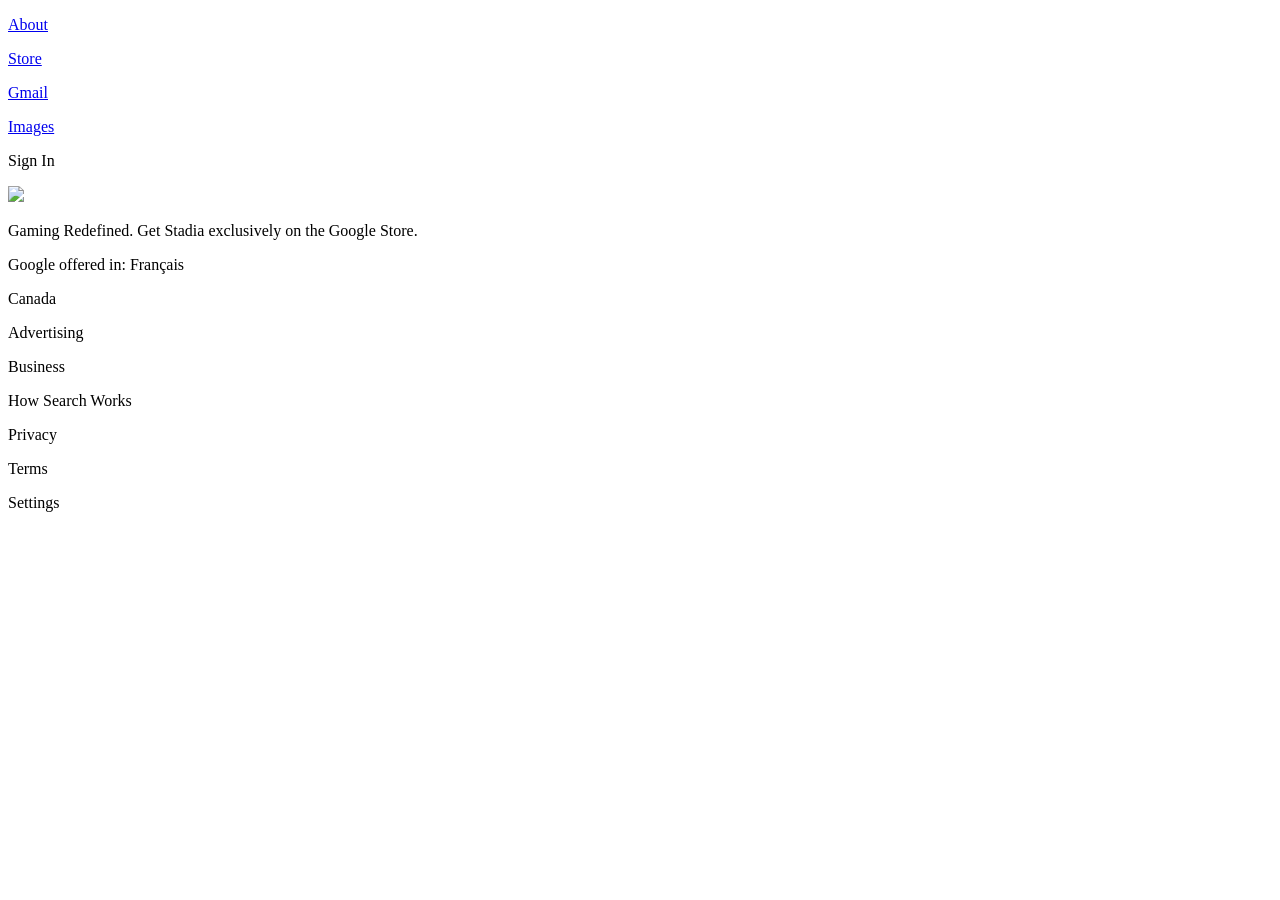
==== GOOGLE.html @ 73dfc981 "Created the HTML and CSS files, loaded in all of the content; just need to style it now." ====
<!DOCTYPE html>
<html>
    <head>
        <title>Google</title>
        <link rel="stylesheet" href="style.css">
    </head>
    <header>
        <div id="top-nav">
            <p><a href="https://about.google/?fg=1&utm_source=google-CA&utm_medium=referral&utm_campaign=hp-header">About</a></p>
            <p><a href="https://store.google.com/CA?utm_source=hp_header&utm_medium=google_ooo&utm_campaign=GS100042&hl=en-CA">Store</a></p>
        
                <p><a href="https://mail.google.com/mail/?tab=wm&ogbl">Gmail</a></p>
                <p><a href="https://www.google.ca/imghp?hl=en&tab=wi&ogbl">Images</a></p>
            <!--Square Array Button Needs to Go Here-->
            <p>Sign In</p>
            <!--"Sign In" likely needs to be a button-->
        </div>
    </header>
    <body>
        <div id="logo">
            <img src="Assets/logo.png">
        </div>
        <div id="search-bar">
            <form>

            </form>
        </div>
        <div id="buttons">

        </div>
        <div id="text-advertisement">
            <p>Gaming Redefined. Get Stadia exclusively on the Google Store.</p>
        </div>
        <div id="google-language-sel">
            <p>Google offered in: Français</p>
        </div>
    </body>
    <footer>
        <div id="country-indicator">
            <p>Canada</p>
        </div>
        <div id="bottom-nav-bar">
            <p>Advertising</p>
            <p>Business</p>
            <p>How Search Works</p>
            <p>Privacy</p>
            <p>Terms</p>
            <p>Settings</p>
        </div>
    </footer>
</html>
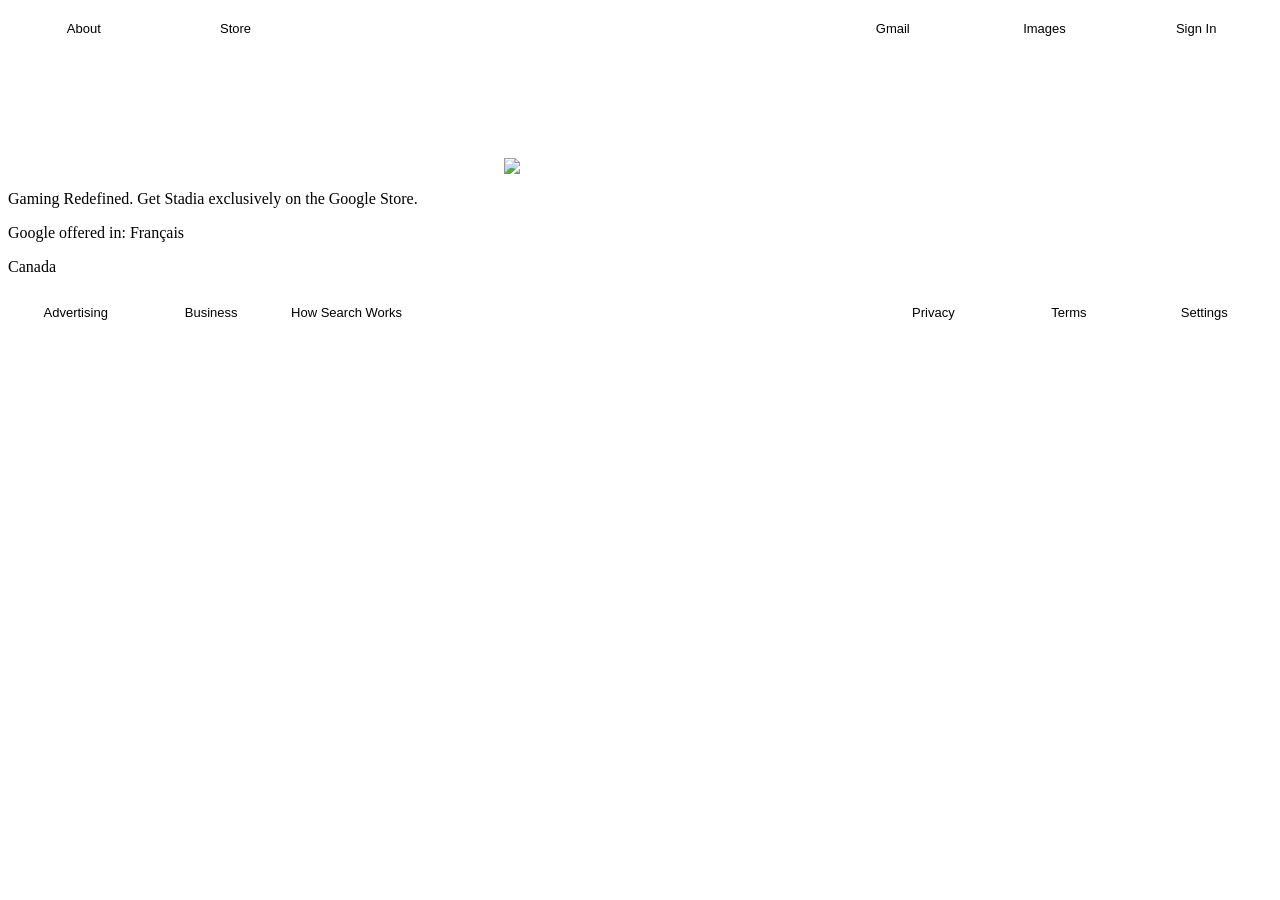
==== commit 43aa9b1c: "Top and bottom nav bars are looking decent, as is the logo. Next steps include formatting the search" ====
--- a/GOOGLE.html
+++ b/GOOGLE.html
@@ -6,19 +6,19 @@
     </head>
     <header>
         <div id="top-nav">
-            <p><a href="https://about.google/?fg=1&utm_source=google-CA&utm_medium=referral&utm_campaign=hp-header">About</a></p>
-            <p><a href="https://store.google.com/CA?utm_source=hp_header&utm_medium=google_ooo&utm_campaign=GS100042&hl=en-CA">Store</a></p>
-        
-                <p><a href="https://mail.google.com/mail/?tab=wm&ogbl">Gmail</a></p>
-                <p><a href="https://www.google.ca/imghp?hl=en&tab=wi&ogbl">Images</a></p>
-            <!--Square Array Button Needs to Go Here-->
-            <p>Sign In</p>
-            <!--"Sign In" likely needs to be a button-->
+            <p class="about"><a href="https://about.google/?fg=1&utm_source=google-CA&utm_medium=referral&utm_campaign=hp-header">About</a></p>
+            <p class="store"><a href="https://store.google.com/CA?utm_source=hp_header&utm_medium=google_ooo&utm_campaign=GS100042&hl=en-CA">Store</a></p>
+            <p class="gmail"><a href="https://mail.google.com/mail/?tab=wm&ogbl">Gmail</a></p>
+            <p class="images"><a href="https://www.google.ca/imghp?hl=en&tab=wi&ogbl">Images</a></p>
+            <p class="sign-in"><a href="https://accounts.google.com/ServiceLogin?hl=en&passive=true&continue=https://www.google.com/">Sign In</a></p>
         </div>
     </header>
     <body>
+        <div id="space-above-logo">
+            <!--this is just the space above the logo that I'm using to create separation-->
+        </div>
         <div id="logo">
-            <img src="Assets/logo.png">
+            <img src="Assets/logo.png" class="logo">
         </div>
         <div id="search-bar">
             <form>
@@ -40,12 +40,12 @@
             <p>Canada</p>
         </div>
         <div id="bottom-nav-bar">
-            <p>Advertising</p>
-            <p>Business</p>
-            <p>How Search Works</p>
-            <p>Privacy</p>
-            <p>Terms</p>
-            <p>Settings</p>
+            <p class="advertising"><a href="https://www.google.com/intl/en_ca/ads/?subid=ww-ww-et-g-awa-a-g_hpafoot1_1!o2&utm_source=google.com&utm_medium=referral&utm_campaign=google_hpafooter&fg=1">Advertising</a></p>
+            <p class="business"><a href="https://www.google.com/services/?subid=ww-ww-et-g-awa-a-g_hpbfoot1_1!o2&utm_source=google.com&utm_medium=referral&utm_campaign=google_hpbfooter&fg=1#?modal_active=none">Business</a></p>
+            <p class="how-search-works"><a href="https://google.com/search/howsearchworks/?fg=1">How Search Works</a></p>
+            <p class="privacy"><a href="https://policies.google.com/privacy?fg=1">Privacy</a></p>
+            <p class="terms"><a href="https://policies.google.com/terms?fg=1">Terms</a></p>
+            <p class="settings"><a href="https://www.google.com/preferences?hl=en">Settings</a></p>
         </div>
     </footer>
 </html>
--- a/style.css
+++ b/style.css
@@ -0,0 +1,109 @@
+/*
+    Top Nav Styling
+*/
+
+#top-nav {
+    display: grid;
+    grid-template-columns: 1.5fr 1.5fr 5fr 1.5fr 1.5fr 1.5fr;
+    grid-template-areas: "first second . third fourth fifth";
+    justify-items: center;
+}
+
+#top-nav > p {
+    font-family: arial;
+    font-size: 13px;
+}
+
+.about {
+    grid-area: first;
+}
+
+.store {
+    grid-area: second;
+}
+
+.gmail {
+    grid-area: third;
+}
+
+.images {
+    grid-area: fourth;
+}
+
+.sign-in {
+    grid-area: fifth;
+}
+
+a {
+    color: black;
+    text-decoration: none;
+}
+
+a:hover {
+    text-decoration: underline;
+}
+
+/*
+    Main Logo Styling
+*/
+
+#logo {
+    display: grid;
+    grid-template-columns: 1fr 1fr 1fr;
+    grid-template-areas: ". logo .";
+    justify-items: center;
+    padding-top: 109px;
+}
+
+.logo {
+    grid-area: logo;
+    width: 272px;
+}
+
+/*
+    Search Bar Styling
+*/
+
+/*
+    Ad Text Styling
+*/
+
+/*
+    Bottom Nav Styling
+*/
+
+#bottom-nav-bar {
+    display: grid;
+    grid-template-columns: 1.5fr 1.5fr 1.5fr 5fr 1.5fr 1.5fr 1.5fr;
+    grid-template-areas: "first second third . fourth fifth sixth";
+    justify-items: center;
+}
+
+#bottom-nav-bar > p {
+    font-family: arial;
+    font-size: 13px;
+}
+
+.advertising {
+    grid-area: first;
+}
+
+.business {
+    grid-area: second;
+}
+
+.how-search-works {
+    grid-area: third;
+}
+
+.privacy {
+    grid-area: fourth;
+}
+
+.terms {
+    grid-area: fifth;
+}
+
+.settings {
+    grid-area: sixth;
+}
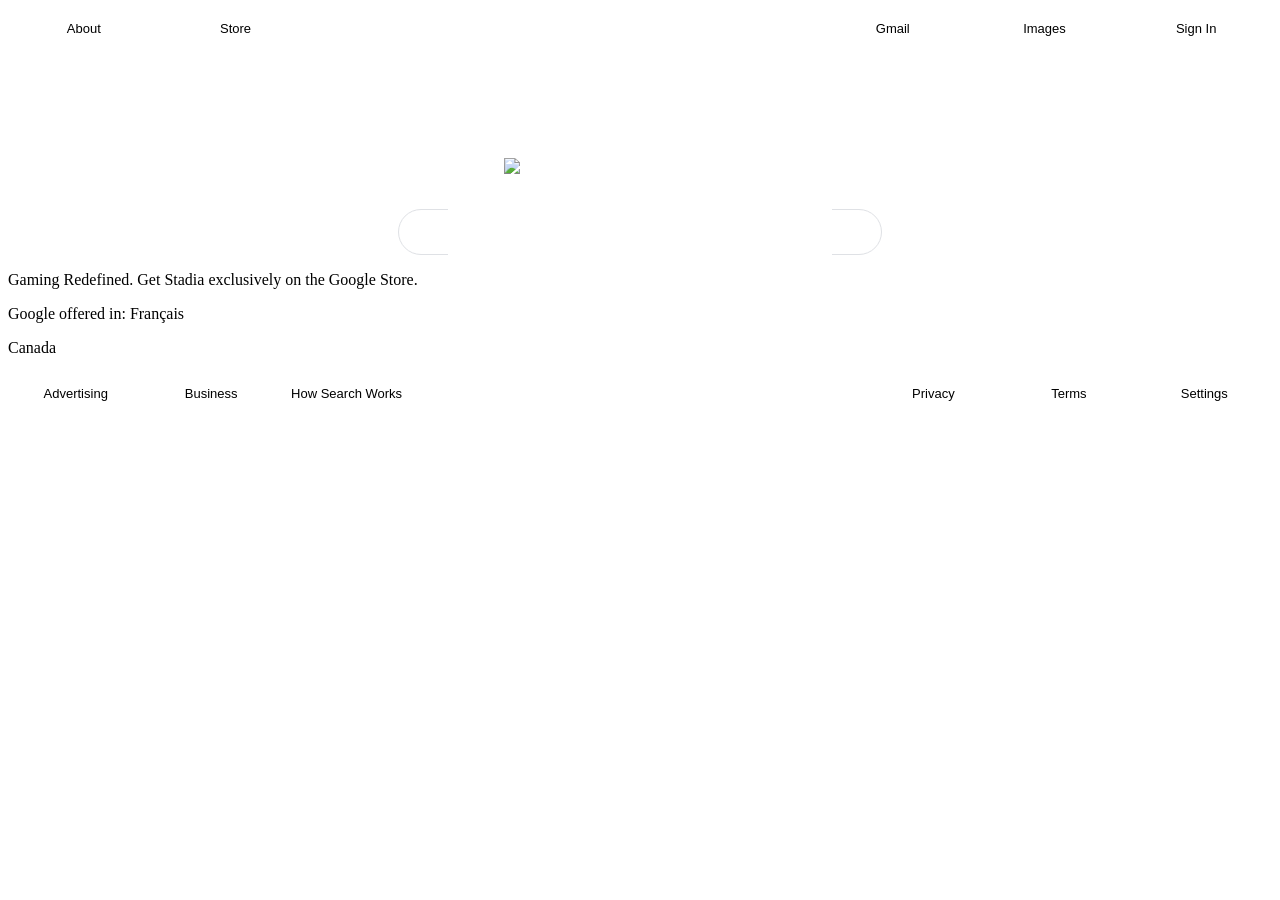
==== commit 43a44d36: "Created the search bar, including a rounded background for it." ====
--- a/GOOGLE.html
+++ b/GOOGLE.html
@@ -20,11 +20,10 @@
         <div id="logo">
             <img src="Assets/logo.png" class="logo">
         </div>
-        <div id="search-bar">
-            <form>
-
-            </form>
-        </div>
+        <section class="search-area">
+            <div class="search-bg"></div>
+            <input type="text" class="search">
+        </section>
         <div id="buttons">
 
         </div>
--- a/style.css
+++ b/style.css
@@ -64,6 +64,30 @@
     Search Bar Styling
 */
 
+.search-area {
+    display: grid;
+    grid-template-columns: 1fr 1fr 1fr;
+    grid-template-areas: ". search-bar .";
+    justify-items: center;
+    padding-top: 35px;
+}
+
+.search {
+    grid-area: search-bar;
+    width: 380px;
+    z-index: 3;
+    border: none;
+}
+
+.search-bg {
+    grid-area: search-bar;
+    border: 1px solid #dfe1e5;
+    border-radius: 24px;
+    height: 44px;
+    width: 482px;
+    z-index: 1;
+}
+
 /*
     Ad Text Styling
 */
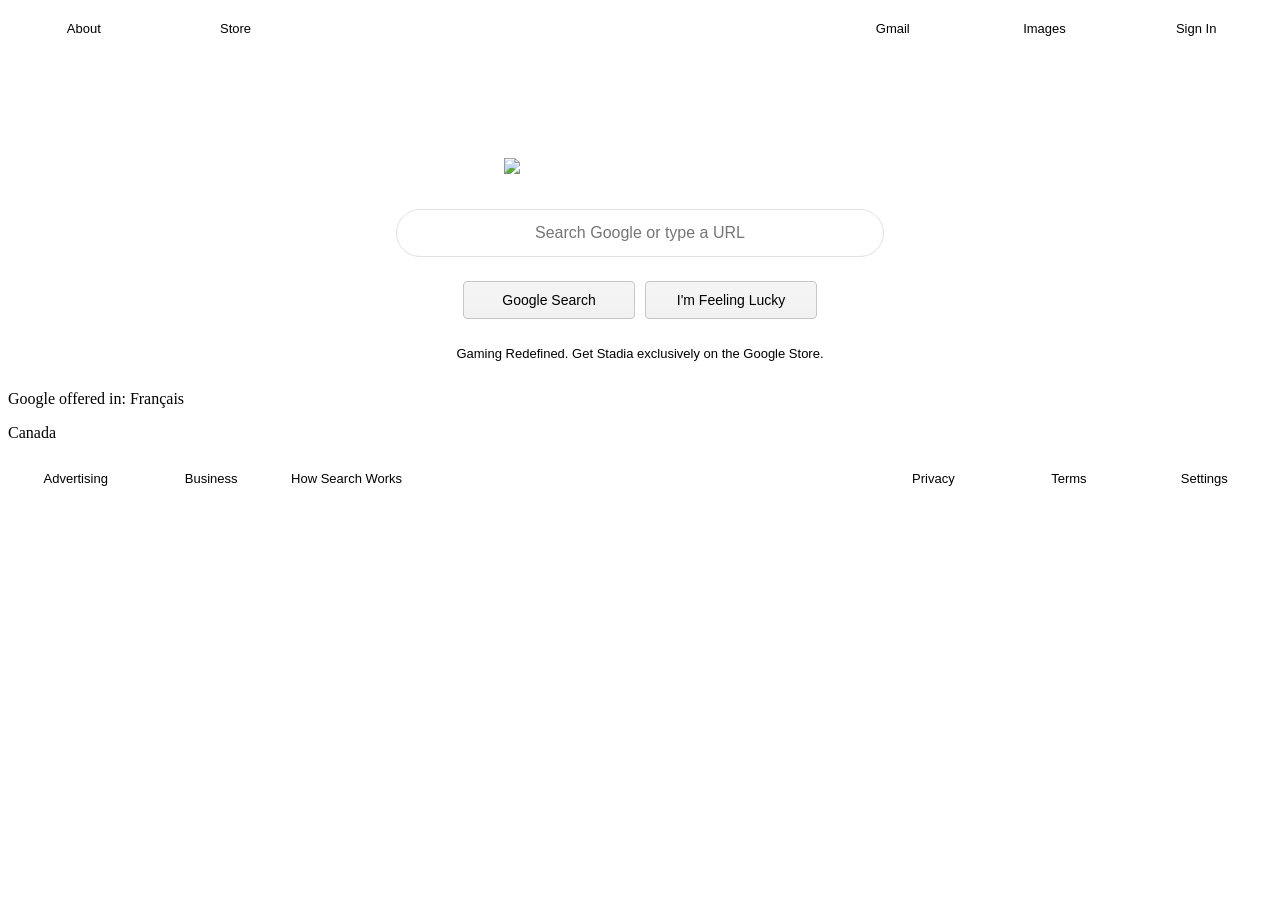
==== commit 2e31fdf1: "Refined several elements; bottom nav bar needs work and I also need to figure out how to make the ad" ====
--- a/GOOGLE.html
+++ b/GOOGLE.html
@@ -6,11 +6,11 @@
     </head>
     <header>
         <div id="top-nav">
-            <p class="about"><a href="https://about.google/?fg=1&utm_source=google-CA&utm_medium=referral&utm_campaign=hp-header">About</a></p>
-            <p class="store"><a href="https://store.google.com/CA?utm_source=hp_header&utm_medium=google_ooo&utm_campaign=GS100042&hl=en-CA">Store</a></p>
-            <p class="gmail"><a href="https://mail.google.com/mail/?tab=wm&ogbl">Gmail</a></p>
-            <p class="images"><a href="https://www.google.ca/imghp?hl=en&tab=wi&ogbl">Images</a></p>
-            <p class="sign-in"><a href="https://accounts.google.com/ServiceLogin?hl=en&passive=true&continue=https://www.google.com/">Sign In</a></p>
+            <p class="about" id="nav-text"><a href="https://about.google/?fg=1&utm_source=google-CA&utm_medium=referral&utm_campaign=hp-header">About</a></p>
+            <p class="store" id="nav-text"><a href="https://store.google.com/CA?utm_source=hp_header&utm_medium=google_ooo&utm_campaign=GS100042&hl=en-CA">Store</a></p>
+            <p class="gmail" id="nav-text"><a href="https://mail.google.com/mail/?tab=wm&ogbl">Gmail</a></p>
+            <p class="images" id="nav-text"><a href="https://www.google.ca/imghp?hl=en&tab=wi&ogbl">Images</a></p>
+            <p class="sign-in" id="nav-text"><a href="https://accounts.google.com/ServiceLogin?hl=en&passive=true&continue=https://www.google.com/">Sign In</a></p>
         </div>
     </header>
     <body>
@@ -21,14 +21,14 @@
             <img src="Assets/logo.png" class="logo">
         </div>
         <section class="search-area">
-            <div class="search-bg"></div>
-            <input type="text" class="search">
+            <input type="text" class="search" placeholder="Search Google or type a URL">
         </section>
-        <div id="buttons">
-
-        </div>
+        <section id="button-area">
+            <p id="search-button">Google Search</p>
+            <p id="feeling-lucky">I'm Feeling Lucky</p>
+        </section>
         <div id="text-advertisement">
-            <p>Gaming Redefined. Get Stadia exclusively on the Google Store.</p>
+            <p id="ad-text"><a href="https://www.google.com/search?q=test&rlz=1C5CHFA_enCA785CA785&oq=test&aqs=chrome..69i57j0l2j69i60l2j69i61.1327j0j4&sourceid=chrome&ie=UTF-8">Gaming Redefined. Get Stadia exclusively on the Google Store.</a></p>
         </div>
         <div id="google-language-sel">
             <p>Google offered in: Français</p>
@@ -39,12 +39,12 @@
             <p>Canada</p>
         </div>
         <div id="bottom-nav-bar">
-            <p class="advertising"><a href="https://www.google.com/intl/en_ca/ads/?subid=ww-ww-et-g-awa-a-g_hpafoot1_1!o2&utm_source=google.com&utm_medium=referral&utm_campaign=google_hpafooter&fg=1">Advertising</a></p>
-            <p class="business"><a href="https://www.google.com/services/?subid=ww-ww-et-g-awa-a-g_hpbfoot1_1!o2&utm_source=google.com&utm_medium=referral&utm_campaign=google_hpbfooter&fg=1#?modal_active=none">Business</a></p>
-            <p class="how-search-works"><a href="https://google.com/search/howsearchworks/?fg=1">How Search Works</a></p>
-            <p class="privacy"><a href="https://policies.google.com/privacy?fg=1">Privacy</a></p>
-            <p class="terms"><a href="https://policies.google.com/terms?fg=1">Terms</a></p>
-            <p class="settings"><a href="https://www.google.com/preferences?hl=en">Settings</a></p>
+            <p class="advertising" id="nav-text"><a href="https://www.google.com/intl/en_ca/ads/?subid=ww-ww-et-g-awa-a-g_hpafoot1_1!o2&utm_source=google.com&utm_medium=referral&utm_campaign=google_hpafooter&fg=1">Advertising</a></p>
+            <p class="business" id="nav-text"><a href="https://www.google.com/services/?subid=ww-ww-et-g-awa-a-g_hpbfoot1_1!o2&utm_source=google.com&utm_medium=referral&utm_campaign=google_hpbfooter&fg=1#?modal_active=none">Business</a></p>
+            <p class="how-search-works" id="nav-text"><a href="https://google.com/search/howsearchworks/?fg=1">How Search Works</a></p>
+            <p class="privacy" id="nav-text"><a href="https://policies.google.com/privacy?fg=1">Privacy</a></p>
+            <p class="terms" id="nav-text"><a href="https://policies.google.com/terms?fg=1">Terms</a></p>
+            <p class="settings" id="nav-text"><a href="https://www.google.com/preferences?hl=en">Settings</a></p>
         </div>
     </footer>
 </html>
--- a/style.css
+++ b/style.css
@@ -39,7 +39,7 @@
     text-decoration: none;
 }
 
-a:hover {
+#nav-text:hover {
     text-decoration: underline;
 }
 
@@ -61,7 +61,7 @@
 }
 
 /*
-    Search Bar Styling
+    Search Section Styling
 */
 
 .search-area {
@@ -75,22 +75,81 @@
 .search {
     grid-area: search-bar;
     width: 380px;
-    z-index: 3;
-    border: none;
+    height: 42px;
+    font-size: 16px;
+    margin: auto;
+    z-index: 2;
+    border: 1px solid #dfe1e5;
+    border-radius: 24px;
+    outline: none;
+    height: 44px;
+    width: 482px;
 }
 
-.search-bg {
-    grid-area: search-bar;
-    border: 1px solid #dfe1e5;
-    border-radius: 24px;
-    height: 44px;
-    width: 482px;
-    z-index: 1;
+.search:hover {
+    box-shadow: 0 1px 2px rgba(0, 0, 0, 0.15);
+}
+
+input {
+    text-align: center;
+}
+
+#search-button, #feeling-lucky {
+    border: 1px solid #c6c6c6;
+    border-radius: 4px;
+    padding: 10px;
+    font-family: arial, sans-serif;
+    font-size: 14px;
+    text-align: center;
+    min-width: 150px;
+    background-image: -webkit-linear-gradient(top,#f5f5f5,#f1f1f1);
+}
+
+#search-button:hover {
+    box-shadow: 0 1px 2px rgba(0, 0, 0, 0.15);
+}
+
+#feeling-lucky:hover {
+    box-shadow: 0 1px 2px rgba(0, 0, 0, 0.15);
+}
+
+#button-area {
+    display: grid;
+    grid-template-columns: 3fr 1fr 1fr 3fr;
+    grid-template-areas: ". button1 button2 .";
+    gap: 10px;
+    margin-top: 10px;
+}
+
+#search-button {
+    grid-area: button1;
+}
+
+#feeling-lucky {
+    grid-area: button2;
 }
 
 /*
     Ad Text Styling
 */
+
+#text-advertisement {
+    display: grid;
+    grid-template-columns: 1fr 1fr 1fr;
+    grid-template-areas: ". ad ."
+}
+
+#ad-text {
+    grid-area: ad;
+    text-align: center;
+    font-family: arial, sans-serif;
+    font-size: 13px;
+    color: blue;
+}
+
+#ad-text:hover {
+    text-decoration: underline;
+}
 
 /*
     Bottom Nav Styling
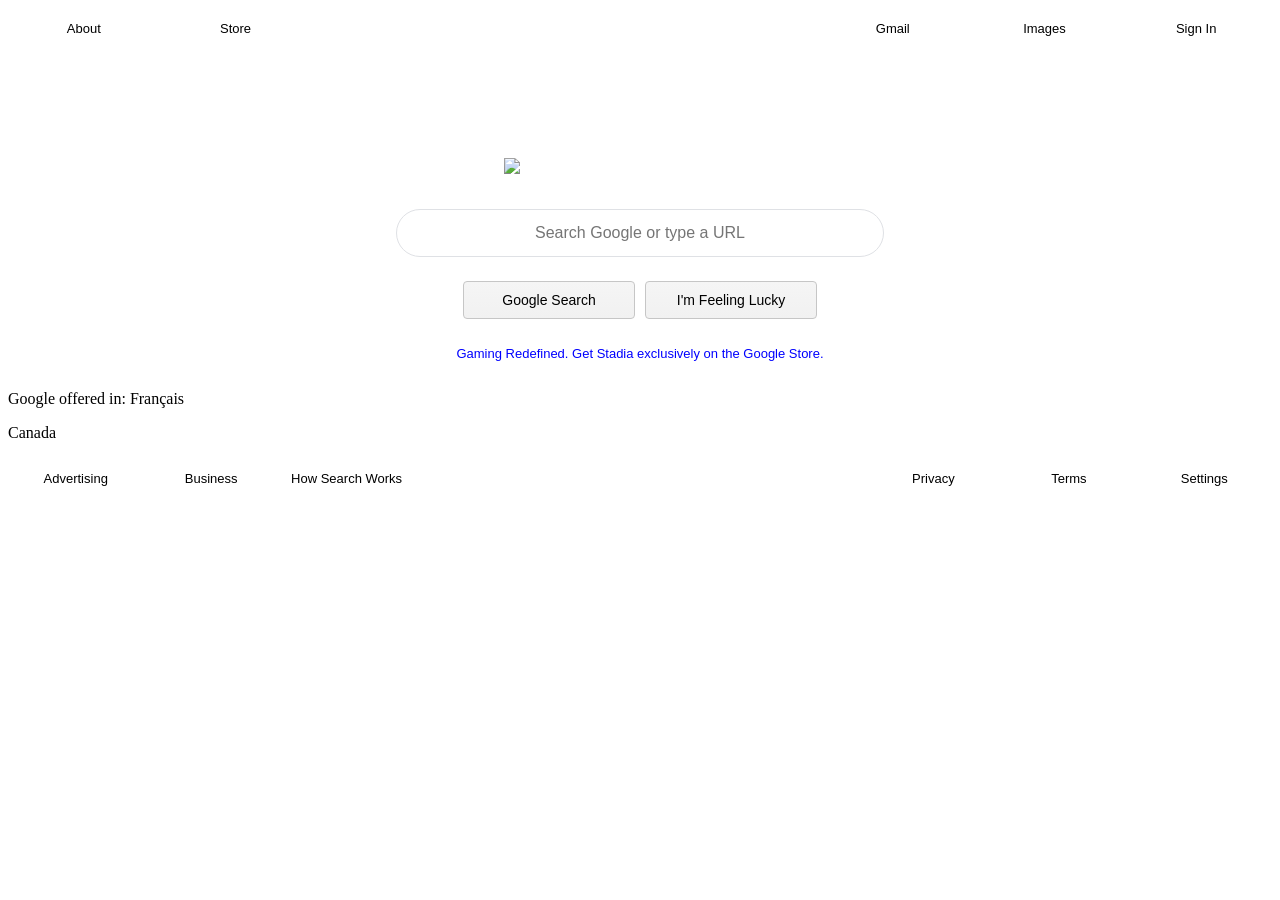
==== commit 38b23e72: "Made the ad text color blue. I need to fix the remaining elements and make the page mobile friendly " ====
--- a/GOOGLE.html
+++ b/GOOGLE.html
@@ -28,7 +28,7 @@
             <p id="feeling-lucky">I'm Feeling Lucky</p>
         </section>
         <div id="text-advertisement">
-            <p id="ad-text"><a href="https://www.google.com/search?q=test&rlz=1C5CHFA_enCA785CA785&oq=test&aqs=chrome..69i57j0l2j69i60l2j69i61.1327j0j4&sourceid=chrome&ie=UTF-8">Gaming Redefined. Get Stadia exclusively on the Google Store.</a></p>
+            <p id="ad-text"><a href="https://www.google.com/search?q=test&rlz=1C5CHFA_enCA785CA785&oq=test&aqs=chrome..69i57j0l2j69i60l2j69i61.1327j0j4&sourceid=chrome&ie=UTF-8" style="color: blue;">Gaming Redefined. Get Stadia exclusively on the Google Store.</a></p>
         </div>
         <div id="google-language-sel">
             <p>Google offered in: Français</p>
--- a/style.css
+++ b/style.css
@@ -144,7 +144,6 @@
     text-align: center;
     font-family: arial, sans-serif;
     font-size: 13px;
-    color: blue;
 }
 
 #ad-text:hover {
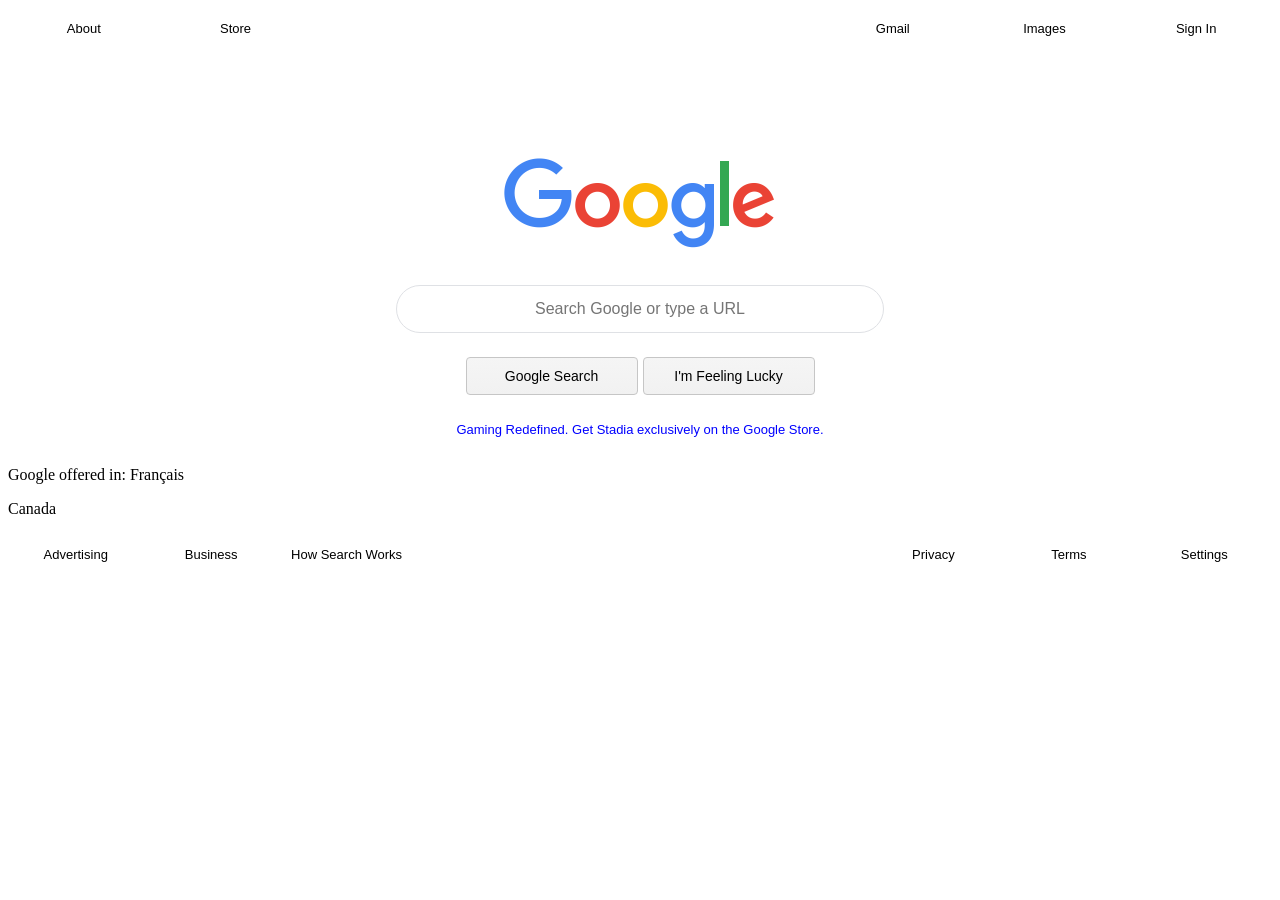
==== commit 63ccfcd2: "Commit contains some new files and some CSS changes to make the page look better when it scales" ====
--- a/GOOGLE.html
+++ b/GOOGLE.html
@@ -3,6 +3,7 @@
     <head>
         <title>Google</title>
         <link rel="stylesheet" href="style.css">
+        <meta name="viewport" content="width=device-width, initial-scale=1.0">
     </head>
     <header>
         <div id="top-nav">
--- a/style.css
+++ b/style.css
@@ -57,7 +57,8 @@
 
 .logo {
     grid-area: logo;
-    width: 272px;
+    min-width: 272px;
+    max-width: 272px;
 }
 
 /*
@@ -102,6 +103,7 @@
     font-size: 14px;
     text-align: center;
     min-width: 150px;
+    max-width: 150px;
     background-image: -webkit-linear-gradient(top,#f5f5f5,#f1f1f1);
 }
 
@@ -115,10 +117,11 @@
 
 #button-area {
     display: grid;
-    grid-template-columns: 3fr 1fr 1fr 3fr;
+    grid-template-columns: 4.5fr 1fr 1fr 4.5fr;
     grid-template-areas: ". button1 button2 .";
-    gap: 10px;
+    gap: 5px;
     margin-top: 10px;
+    justify-items: center;
 }
 
 #search-button {
@@ -136,7 +139,9 @@
 #text-advertisement {
     display: grid;
     grid-template-columns: 1fr 1fr 1fr;
-    grid-template-areas: ". ad ."
+    white-space: nowrap;
+    grid-template-areas: ". ad .";
+    justify-items: center;
 }
 
 #ad-text {
@@ -159,6 +164,7 @@
     grid-template-columns: 1.5fr 1.5fr 1.5fr 5fr 1.5fr 1.5fr 1.5fr;
     grid-template-areas: "first second third . fourth fifth sixth";
     justify-items: center;
+    white-space: nowrap;
 }
 
 #bottom-nav-bar > p {
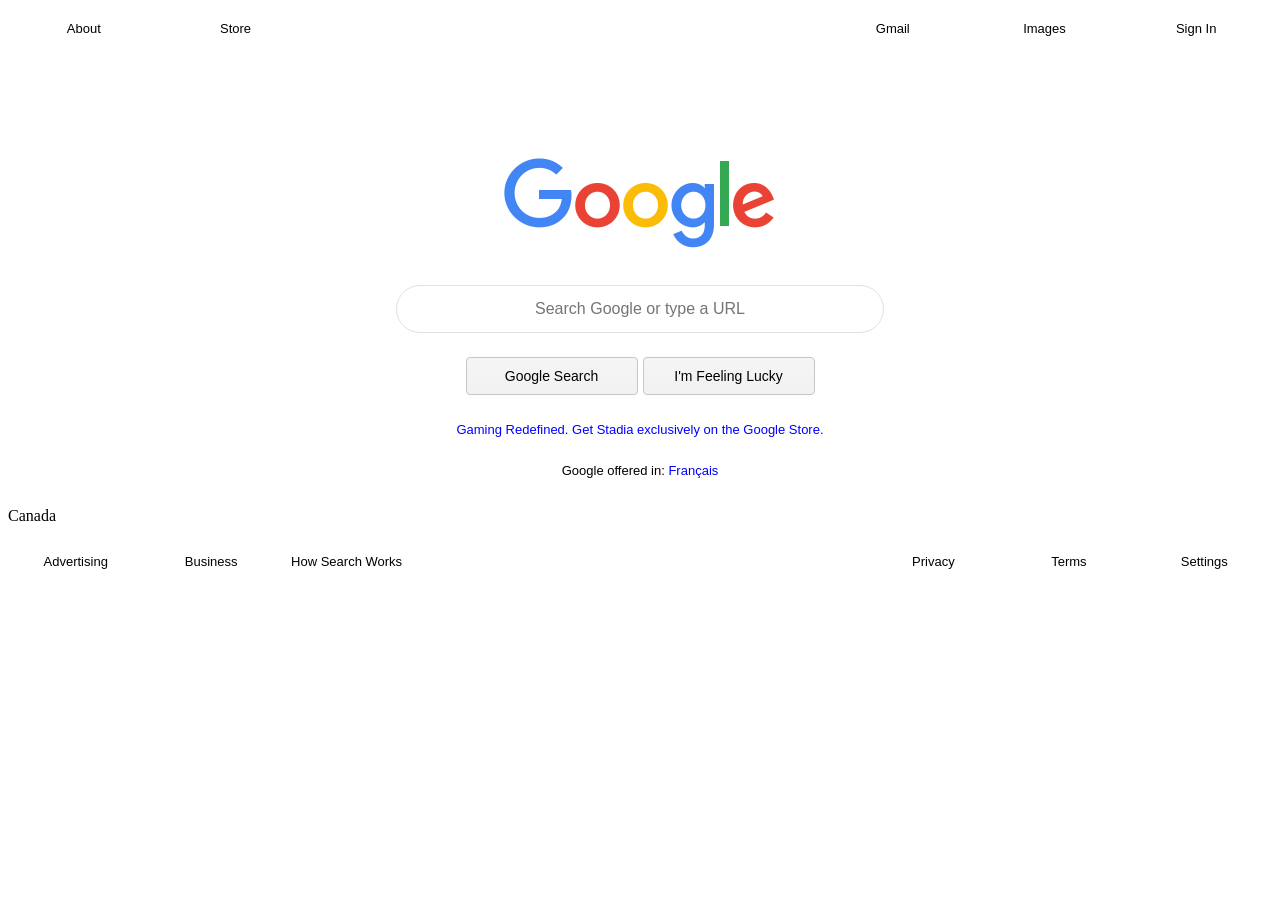
==== commit e5f2d9f8: "Made some more layout changes." ====
--- a/GOOGLE.html
+++ b/GOOGLE.html
@@ -32,12 +32,12 @@
             <p id="ad-text"><a href="https://www.google.com/search?q=test&rlz=1C5CHFA_enCA785CA785&oq=test&aqs=chrome..69i57j0l2j69i60l2j69i61.1327j0j4&sourceid=chrome&ie=UTF-8" style="color: blue;">Gaming Redefined. Get Stadia exclusively on the Google Store.</a></p>
         </div>
         <div id="google-language-sel">
-            <p>Google offered in: Français</p>
+            <p id="language">Google offered in: <a href="https://en.wikipedia.org/wiki/Baguette" style="color: blue;" id="language-text">Français</a></p>
         </div>
     </body>
     <footer>
         <div id="country-indicator">
-            <p>Canada</p>
+            <p id="location">Canada</p>
         </div>
         <div id="bottom-nav-bar">
             <p class="advertising" id="nav-text"><a href="https://www.google.com/intl/en_ca/ads/?subid=ww-ww-et-g-awa-a-g_hpafoot1_1!o2&utm_source=google.com&utm_medium=referral&utm_campaign=google_hpafooter&fg=1">Advertising</a></p>
--- a/style.css
+++ b/style.css
@@ -156,6 +156,31 @@
 }
 
 /*
+
+    Language Indicator Styling
+
+*/
+
+#google-language-sel {
+    display: grid;
+    grid-template-columns: 1fr 1fr 1fr;
+    white-space: nowrap;
+    grid-template-areas: ". language .";
+    justify-items: center;
+}
+
+#language {
+    grid-area: language;
+    text-align: center;
+    font-family: arial, sans-serif;
+    font-size: 13px;
+}
+
+#language-text:hover {
+    text-decoration: underline;
+}
+
+/*
     Bottom Nav Styling
 */
 
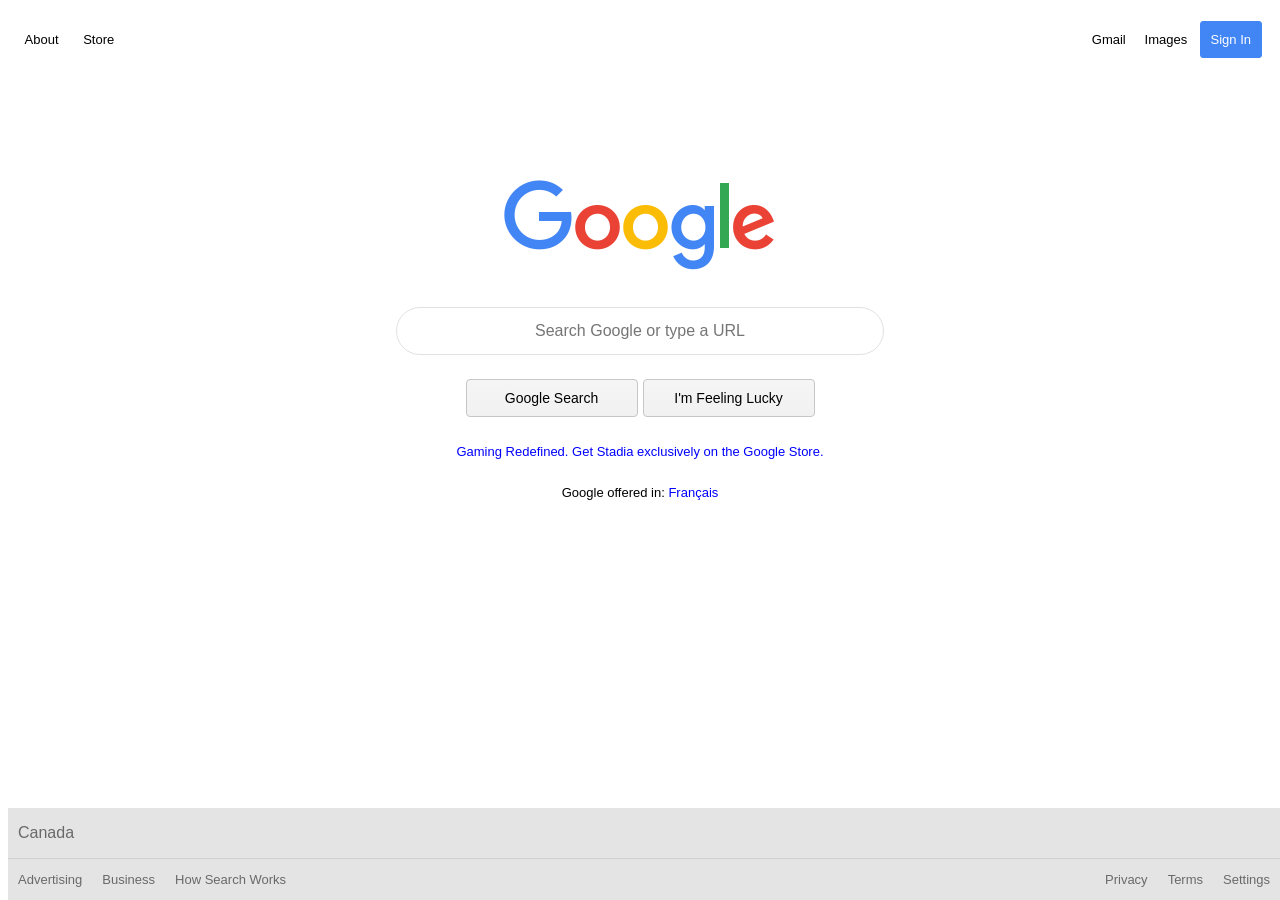
==== commit 4a907205: "Created new files for the search page style." ====
--- a/GOOGLE.html
+++ b/GOOGLE.html
@@ -11,7 +11,7 @@
             <p class="store" id="nav-text"><a href="https://store.google.com/CA?utm_source=hp_header&utm_medium=google_ooo&utm_campaign=GS100042&hl=en-CA">Store</a></p>
             <p class="gmail" id="nav-text"><a href="https://mail.google.com/mail/?tab=wm&ogbl">Gmail</a></p>
             <p class="images" id="nav-text"><a href="https://www.google.ca/imghp?hl=en&tab=wi&ogbl">Images</a></p>
-            <p class="sign-in" id="nav-text"><a href="https://accounts.google.com/ServiceLogin?hl=en&passive=true&continue=https://www.google.com/">Sign In</a></p>
+            <p class="sign-in" id="nav-text"><a href="https://accounts.google.com/ServiceLogin?hl=en&passive=true&continue=https://www.google.com/" style="color: white;">Sign In</a></p>
         </div>
     </header>
     <body>
@@ -40,12 +40,12 @@
             <p id="location">Canada</p>
         </div>
         <div id="bottom-nav-bar">
-            <p class="advertising" id="nav-text"><a href="https://www.google.com/intl/en_ca/ads/?subid=ww-ww-et-g-awa-a-g_hpafoot1_1!o2&utm_source=google.com&utm_medium=referral&utm_campaign=google_hpafooter&fg=1">Advertising</a></p>
-            <p class="business" id="nav-text"><a href="https://www.google.com/services/?subid=ww-ww-et-g-awa-a-g_hpbfoot1_1!o2&utm_source=google.com&utm_medium=referral&utm_campaign=google_hpbfooter&fg=1#?modal_active=none">Business</a></p>
-            <p class="how-search-works" id="nav-text"><a href="https://google.com/search/howsearchworks/?fg=1">How Search Works</a></p>
-            <p class="privacy" id="nav-text"><a href="https://policies.google.com/privacy?fg=1">Privacy</a></p>
-            <p class="terms" id="nav-text"><a href="https://policies.google.com/terms?fg=1">Terms</a></p>
-            <p class="settings" id="nav-text"><a href="https://www.google.com/preferences?hl=en">Settings</a></p>
+            <p class="advertising" id="nav-text"><a href="https://www.google.com/intl/en_ca/ads/?subid=ww-ww-et-g-awa-a-g_hpafoot1_1!o2&utm_source=google.com&utm_medium=referral&utm_campaign=google_hpafooter&fg=1" style="color: rgba(0,0,0,.54);">Advertising</a></p>
+            <p class="business" id="nav-text"><a href="https://www.google.com/services/?subid=ww-ww-et-g-awa-a-g_hpbfoot1_1!o2&utm_source=google.com&utm_medium=referral&utm_campaign=google_hpbfooter&fg=1#?modal_active=none" style="color: rgba(0,0,0,.54);">Business</a></p>
+            <p class="how-search-works" id="nav-text"><a href="https://google.com/search/howsearchworks/?fg=1" style="color: rgba(0,0,0,.54);">How Search Works</a></p>
+            <p class="privacy" id="nav-text"><a href="https://policies.google.com/privacy?fg=1" style="color: rgba(0,0,0,.54);">Privacy</a></p>
+            <p class="terms" id="nav-text"><a href="https://policies.google.com/terms?fg=1" style="color: rgba(0,0,0,.54);">Terms</a></p>
+            <p class="settings" id="nav-text"><a href="https://www.google.com/preferences?hl=en" style="color: rgba(0,0,0,.54);">Settings</a></p>
         </div>
     </footer>
 </html>
--- a/style.css
+++ b/style.css
@@ -4,9 +4,14 @@
 
 #top-nav {
     display: grid;
-    grid-template-columns: 1.5fr 1.5fr 5fr 1.5fr 1.5fr 1.5fr;
+    grid-template-columns: 1.5fr 1.5fr 30fr 1.5fr 1.5fr 1.5fr;
     grid-template-areas: "first second . third fourth fifth";
     justify-items: center;
+    align-items: center;
+    white-space: nowrap;
+    gap: 10px;
+    padding-left: 10px;
+    padding-right: 10px;
 }
 
 #top-nav > p {
@@ -32,6 +37,10 @@
 
 .sign-in {
     grid-area: fifth;
+    border: 1px solid #4285f4;
+    padding: 10px;
+    background-color: #4285f4;
+    border-radius: 3px;
 }
 
 a {
@@ -181,42 +190,80 @@
 }
 
 /*
+
+    Country Indicator Section
+
+*/
+
+#country-indicator {
+    display: grid;
+    grid-template-columns: 1.5fr 1.5fr 1.5fr 30fr 1.5fr 1.5fr 1.5fr;
+    grid-template-areas: "country . . . . . .";
+    justify-items: center;
+    white-space: nowrap;
+    background-color: rgb(228, 228, 228);
+    gap: 10px;
+    color: rgba(0,0,0,.54);
+    padding-left: 10px;
+}
+
+#location {
+    grid-area: country;
+    font-family: arial, sans-serif;
+}
+
+/*
     Bottom Nav Styling
 */
 
 #bottom-nav-bar {
     display: grid;
-    grid-template-columns: 1.5fr 1.5fr 1.5fr 5fr 1.5fr 1.5fr 1.5fr;
+    grid-template-columns: 1.5fr 1.5fr 1.5fr 30fr 1.5fr 1.5fr 1.5fr;
     grid-template-areas: "first second third . fourth fifth sixth";
-    justify-items: center;
-    white-space: nowrap;
+    align-items: center;
+    justify-items: center;
+    white-space: nowrap;
+    gap: 10px;
+    background-color: rgb(228, 228, 228);
+    border-top: 1px solid rgb(128,128,120, .2);
 }
 
 #bottom-nav-bar > p {
-    font-family: arial;
+    font-family: arial, sans-serif;
     font-size: 13px;
 }
 
 .advertising {
     grid-area: first;
+    padding-left: 10px;
 }
 
 .business {
     grid-area: second;
+    padding-left: 10px;
 }
 
 .how-search-works {
     grid-area: third;
+    padding-left: 10px;
 }
 
 .privacy {
     grid-area: fourth;
+    padding-right: 10px;
 }
 
 .terms {
     grid-area: fifth;
+    padding-right: 10px;
 }
 
 .settings {
     grid-area: sixth;
+    padding-right: 10px;
+}
+
+footer {
+    position: absolute;
+    bottom: 0;
 }
